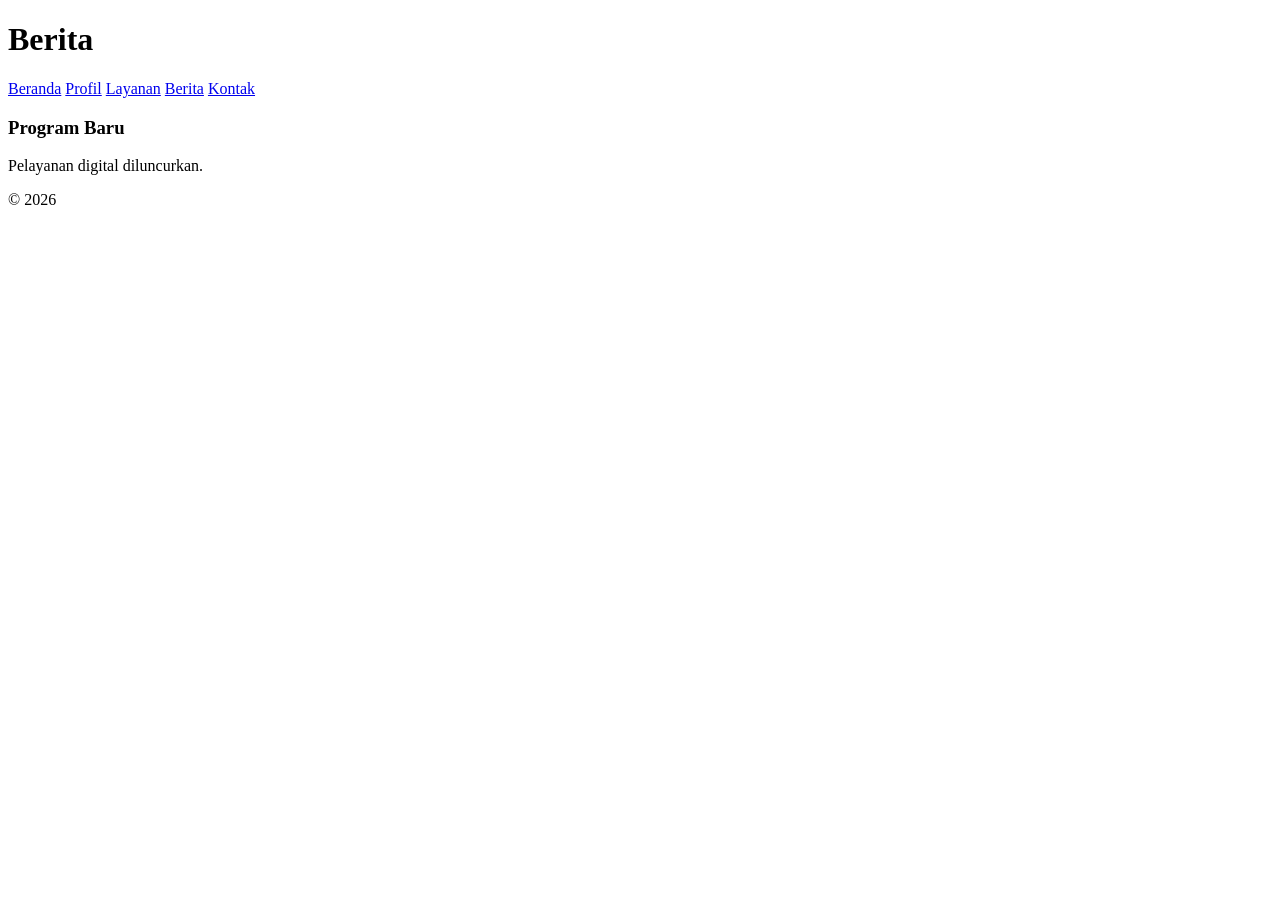
==== berita.html @ 05a396b4 "Add files via upload" ====
<!DOCTYPE html>
<html>
<head>
  <title>Berita</title>
  <link rel="stylesheet" href="css/style.css">
</head>
<body>

<header><h1>Berita</h1></header>

<nav>
  <a href="index.html">Beranda</a>
  <a href="profil.html">Profil</a>
  <a href="layanan.html">Layanan</a>
  <a href="berita.html">Berita</a>
  <a href="kontak.html">Kontak</a>
</nav>

<div class="container">
  <div class="card">
    <h3>Program Baru</h3>
    <p>Pelayanan digital diluncurkan.</p>
  </div>
</div>

<footer>© 2026</footer>

</body>
</html>
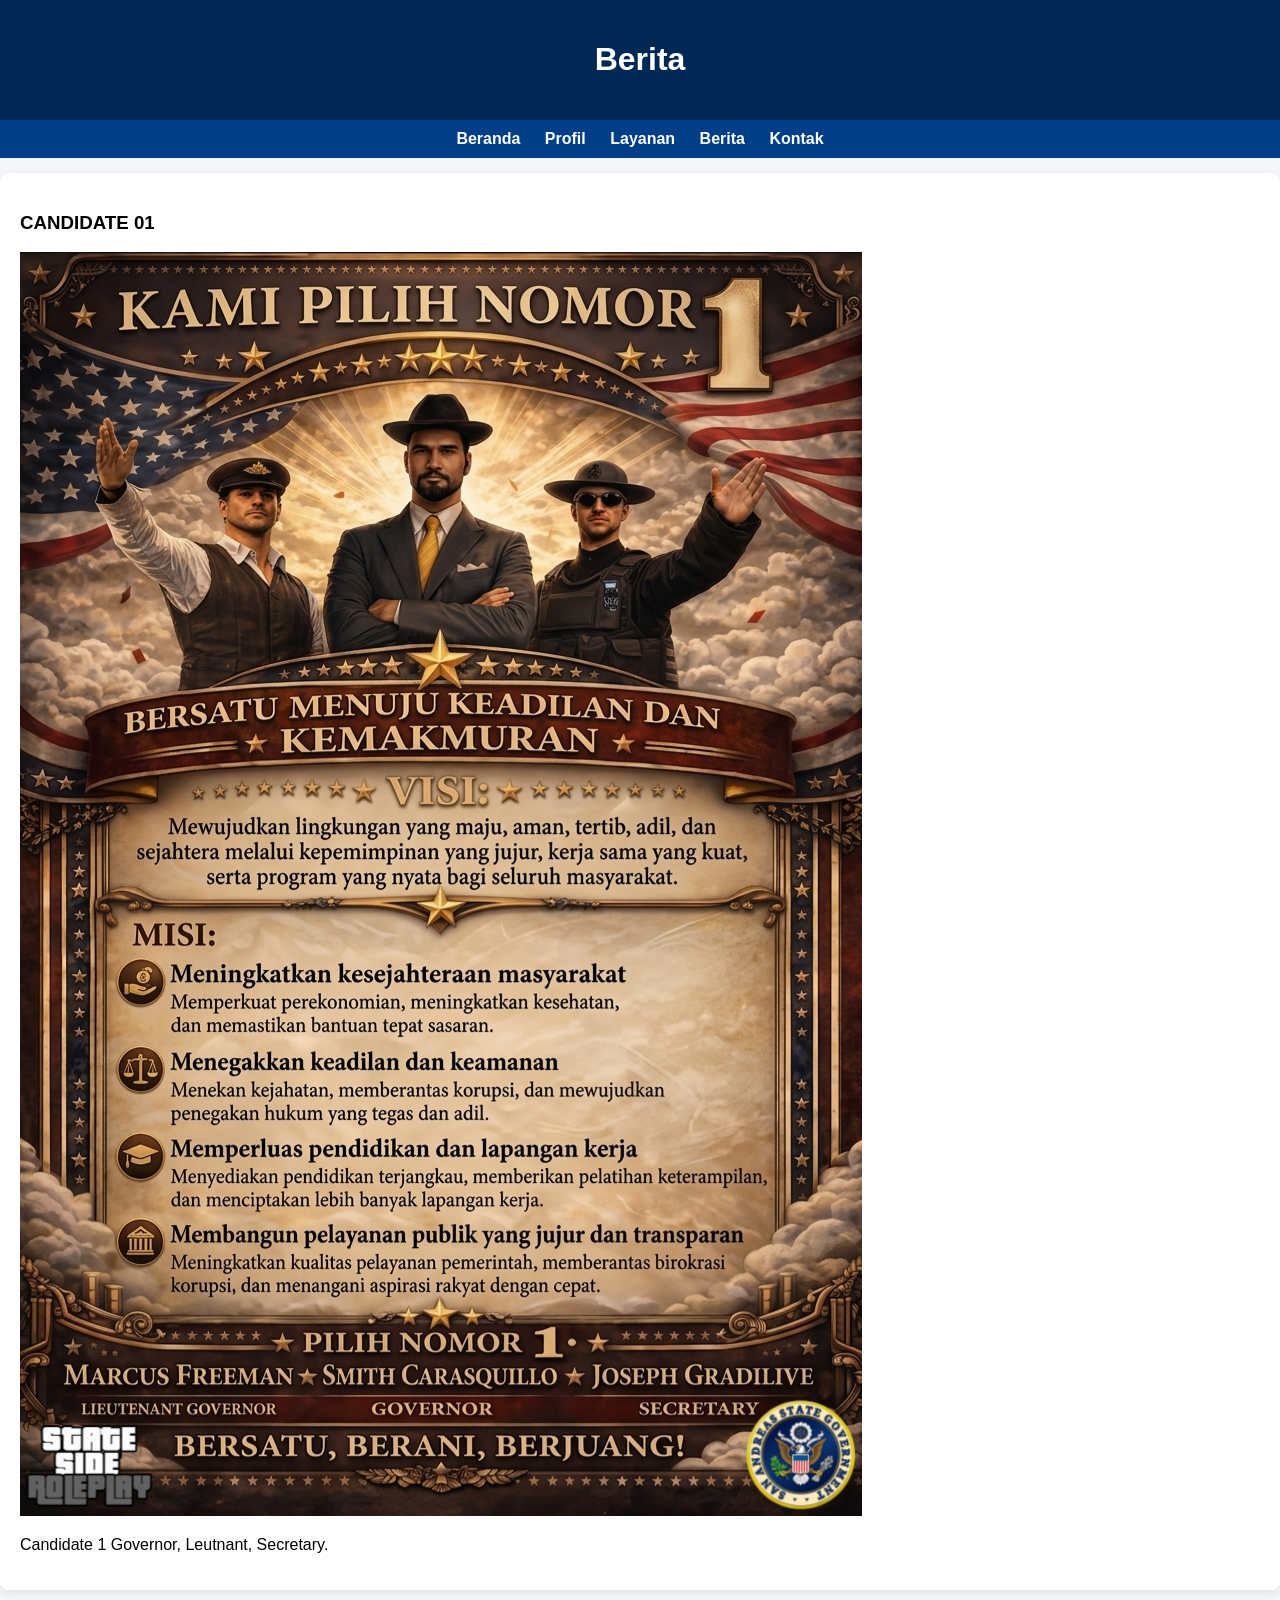
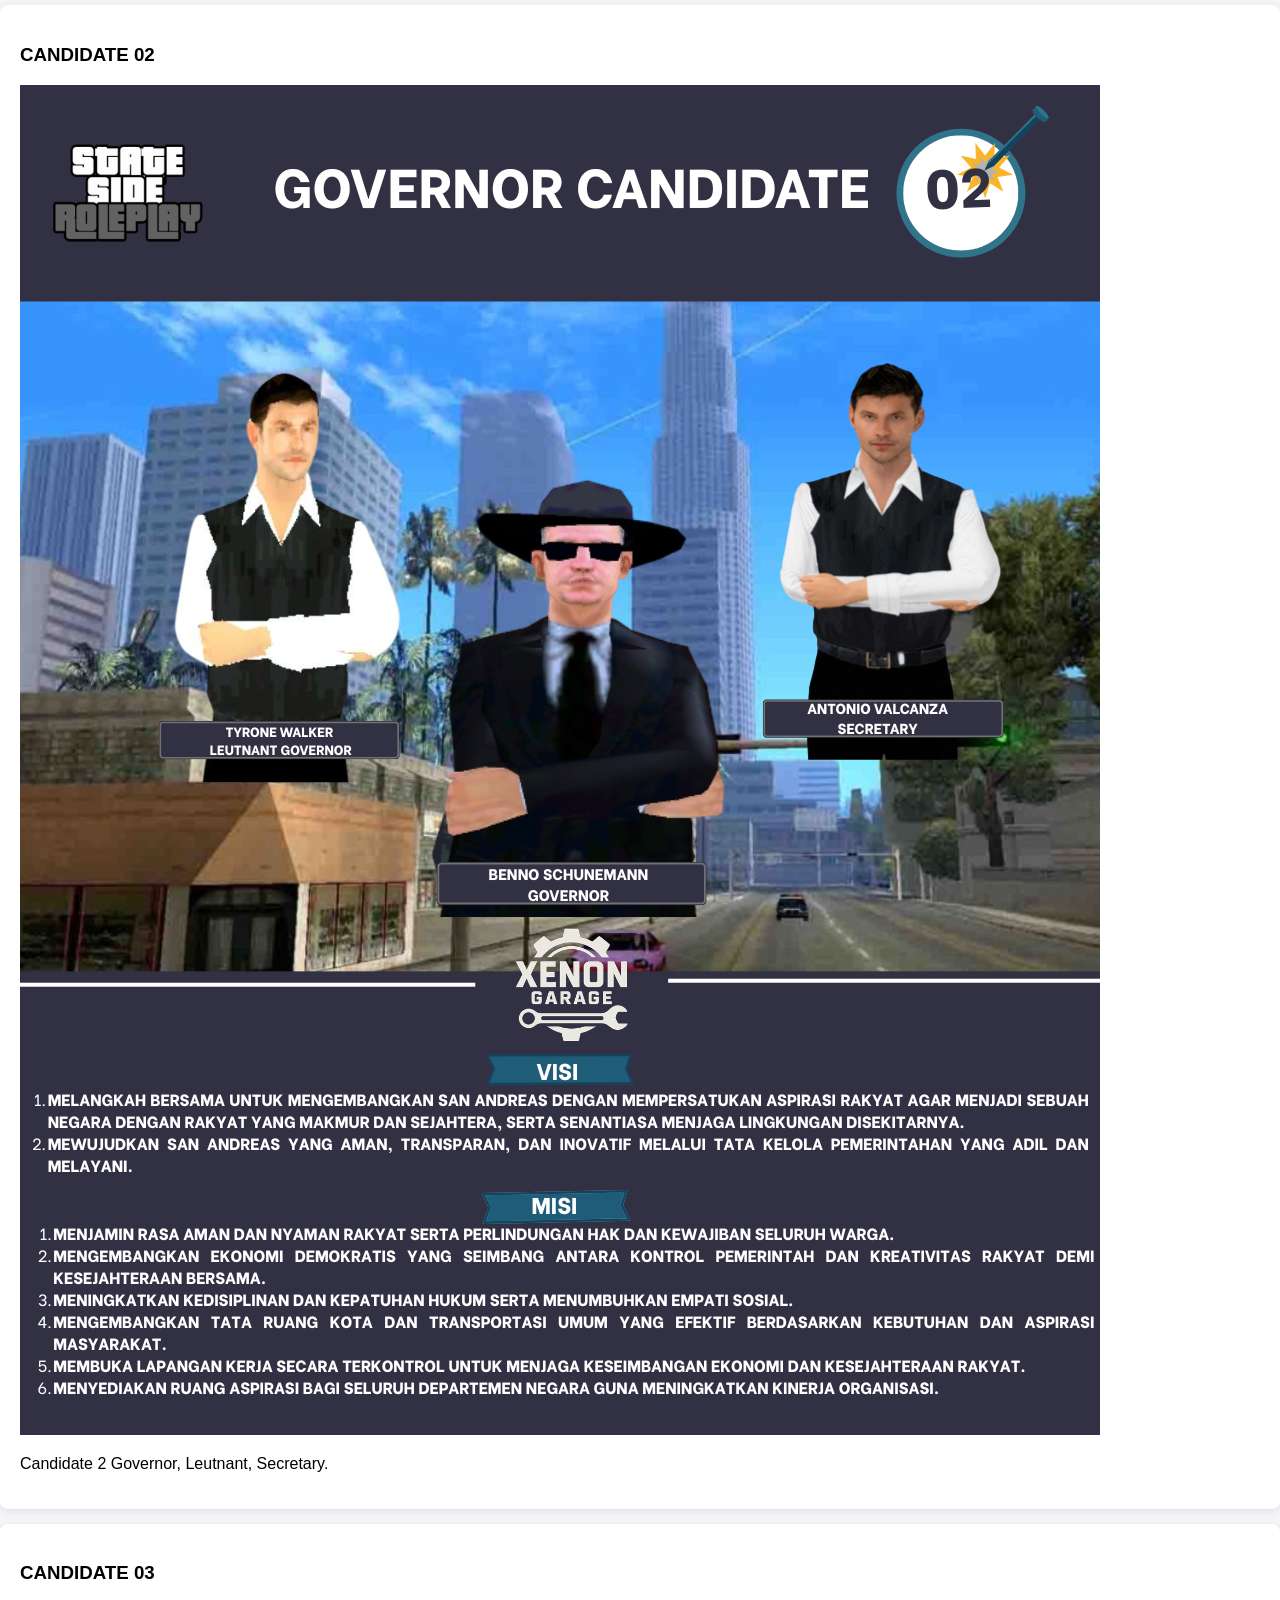
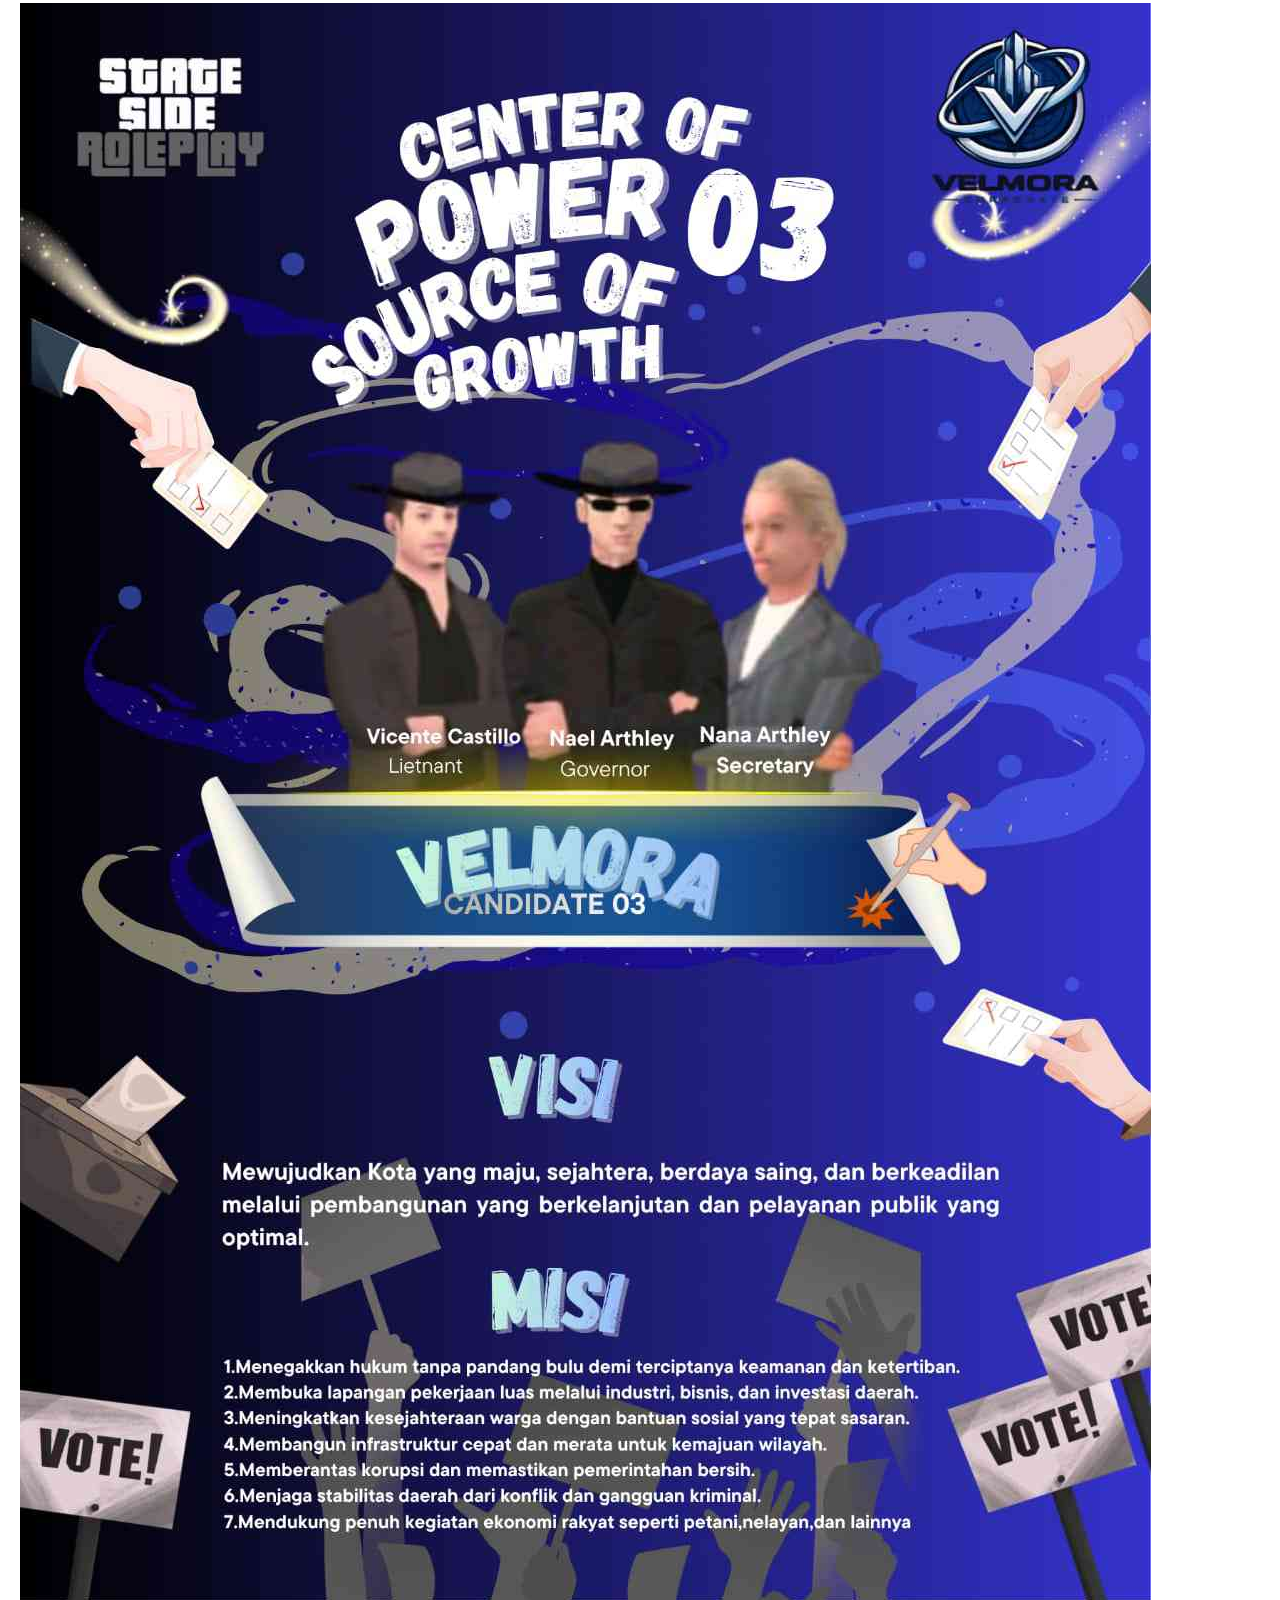
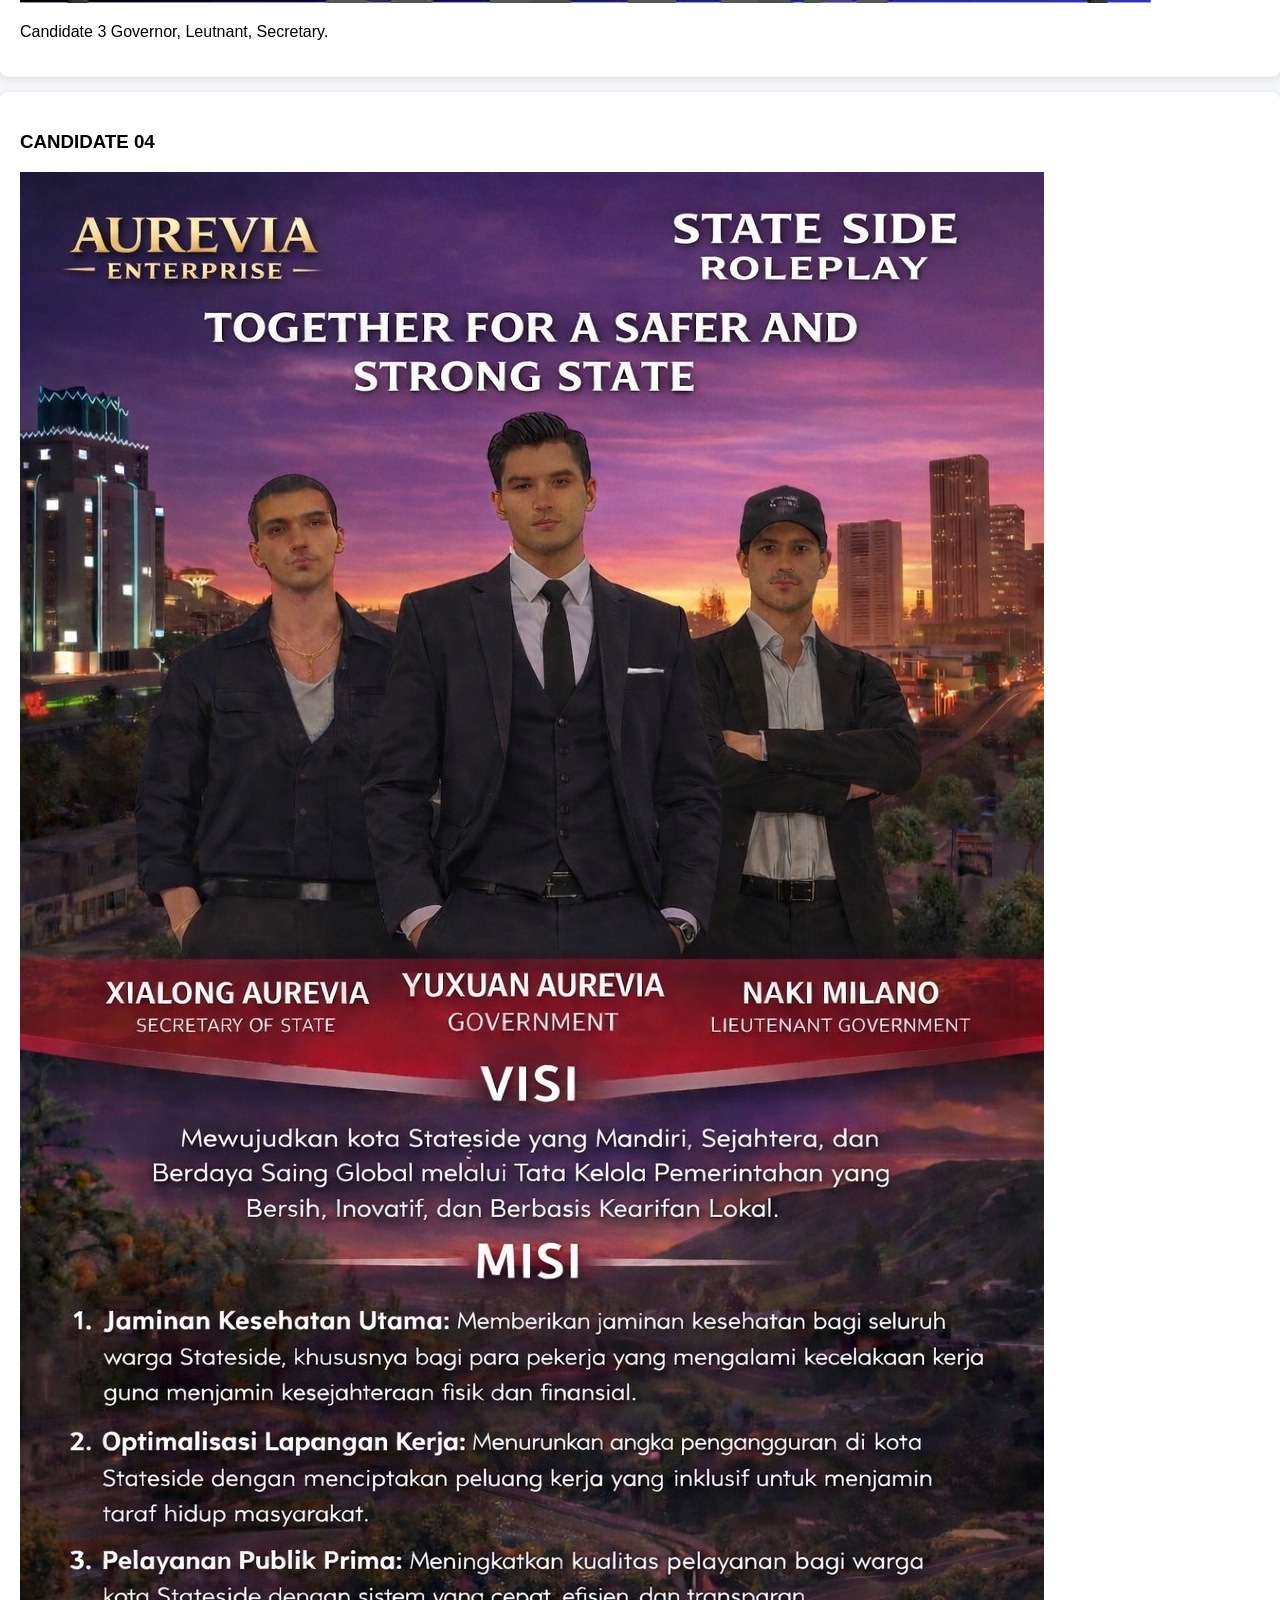
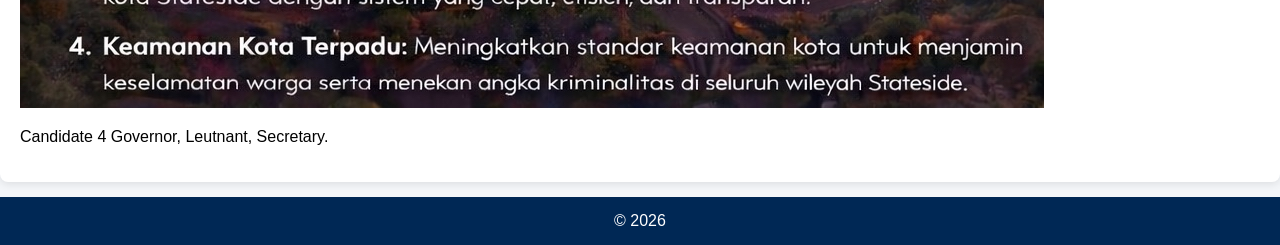
==== commit f6ef1b88: "Update berita.html" ====
--- a/berita.html
+++ b/berita.html
@@ -16,14 +16,31 @@
   <a href="kontak.html">Kontak</a>
 </nav>
 
-<div class="container">
-  <div class="card">
-    <h3>Program Baru</h3>
-    <p>Pelayanan digital diluncurkan.</p>
-  </div>
+<div class="card">
+  <h3>CANDIDATE 01</h3>
+  <img src="img/01.png" alt="CANDIDATE 01">
+  <p>Candidate 1 Governor, Leutnant, Secretary.</p>
+</div>
+
+<div class="card">
+  <h3>CANDIDATE 02</h3>
+  <img src="img/02.png" alt="CANDIDATE 02">
+  <p>Candidate 2 Governor, Leutnant, Secretary.</p>
+</div>
+
+<div class="card">
+  <h3>CANDIDATE 03</h3>
+  <img src="img/03.jpg" alt="CANDIDATE 03">
+  <p>Candidate 3 Governor, Leutnant, Secretary.</p>
+</div>
+
+<div class="card">
+  <h3>CANDIDATE 04</h3>
+  <img src="img/04.png" alt="CANDIDATE 02">
+  <p>Candidate 4 Governor, Leutnant, Secretary.</p>
 </div>
 
 <footer>© 2026</footer>
 
 </body>
-</html>+</html>
--- a/css/style.css
+++ b/css/style.css
@@ -0,0 +1,48 @@
+body {
+  margin: 0;
+  font-family: 'Segoe UI', sans-serif;
+  background: #f4f6f9;
+}
+
+header {
+  background: #002855;
+  color: white;
+  padding: 20px;
+  text-align: center;
+}
+
+nav {
+  background: #003f88;
+  padding: 10px;
+  text-align: center;
+}
+nav a {
+  color: white;
+  margin: 10px;
+  text-decoration: none;
+  font-weight: bold;
+}
+nav a:hover {
+  text-decoration: underline;
+}
+
+.container {
+  max-width: 1000px;
+  margin: auto;
+  padding: 20px;
+}
+
+.card {
+  background: white;
+  padding: 20px;
+  margin: 15px 0;
+  border-radius: 8px;
+  box-shadow: 0 2px 8px rgba(0,0,0,0.1);
+}
+
+footer {
+  background: #002855;
+  color: white;
+  text-align: center;
+  padding: 15px;
+  }
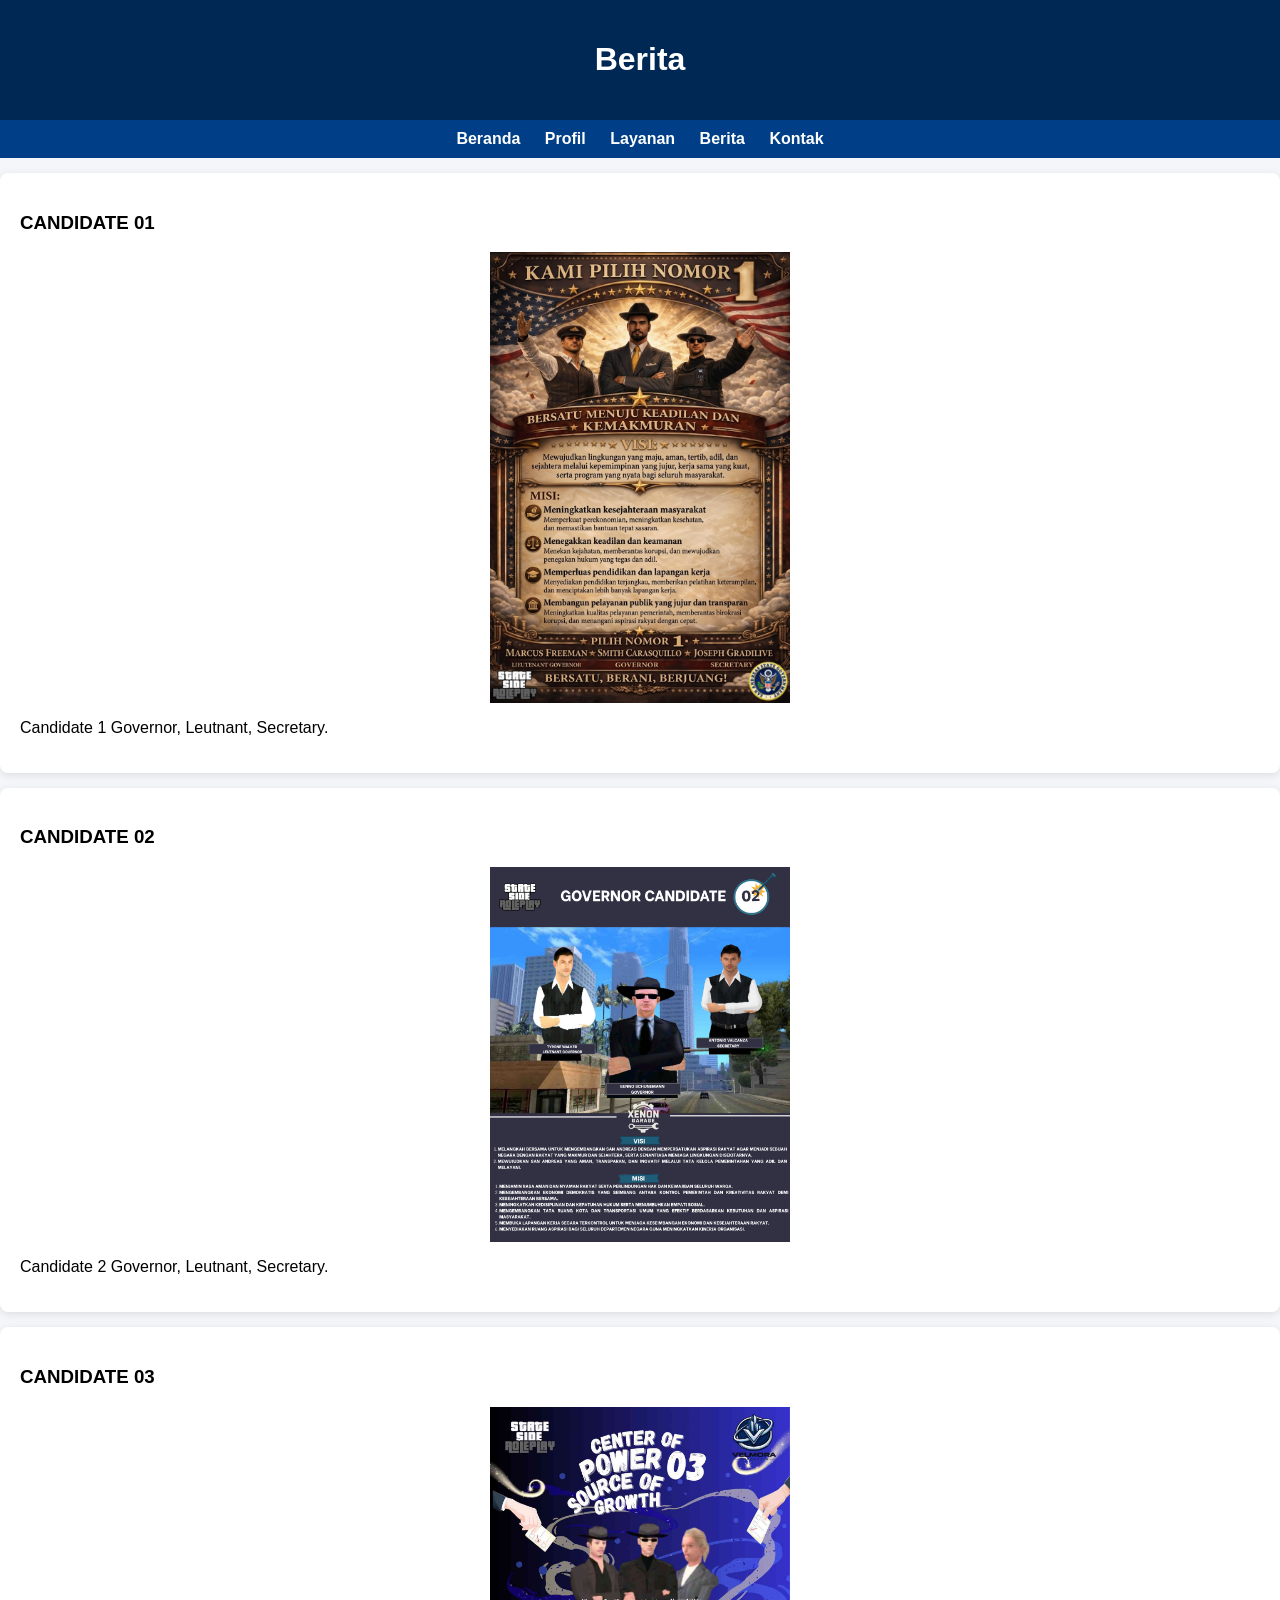
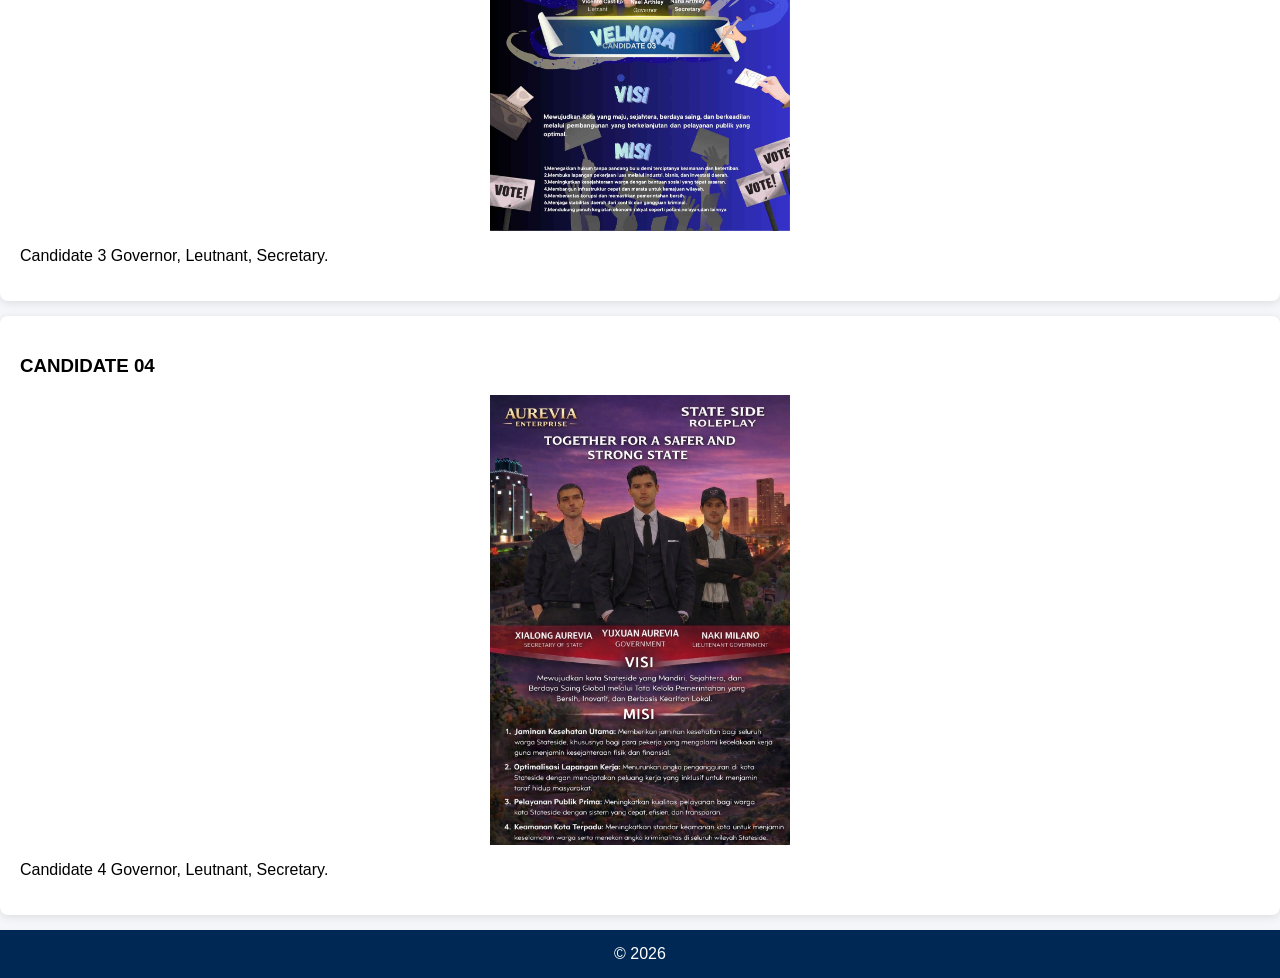
==== commit 5144011c: "Update berita.html file with new content" ====
--- a/berita.html
+++ b/berita.html
@@ -3,6 +3,15 @@
 <head>
   <title>Berita</title>
   <link rel="stylesheet" href="css/style.css">
+  <style>
+    .card img {
+      width: 100%;
+      max-width: 300px;
+      height: auto;
+      display: block;
+      margin: 0 auto;
+    }
+  </style>
 </head>
 <body>
 
@@ -18,29 +27,29 @@
 
 <div class="card">
   <h3>CANDIDATE 01</h3>
-  <img src="img/01.png" alt="CANDIDATE 01">
+  <img src="img/01.png" alt="CANDIDATE 01" width="300" height="auto">
   <p>Candidate 1 Governor, Leutnant, Secretary.</p>
 </div>
 
 <div class="card">
   <h3>CANDIDATE 02</h3>
-  <img src="img/02.png" alt="CANDIDATE 02">
+  <img src="img/02.png" alt="CANDIDATE 02" width="300" height="auto">
   <p>Candidate 2 Governor, Leutnant, Secretary.</p>
 </div>
 
 <div class="card">
   <h3>CANDIDATE 03</h3>
-  <img src="img/03.jpg" alt="CANDIDATE 03">
+  <img src="img/03.jpg" alt="CANDIDATE 03" width="300" height="auto">
   <p>Candidate 3 Governor, Leutnant, Secretary.</p>
 </div>
 
 <div class="card">
   <h3>CANDIDATE 04</h3>
-  <img src="img/04.png" alt="CANDIDATE 02">
+  <img src="img/04.png" alt="CANDIDATE 02" width="300" height="auto">
   <p>Candidate 4 Governor, Leutnant, Secretary.</p>
 </div>
 
 <footer>© 2026</footer>
 
 </body>
-</html>
+</html>
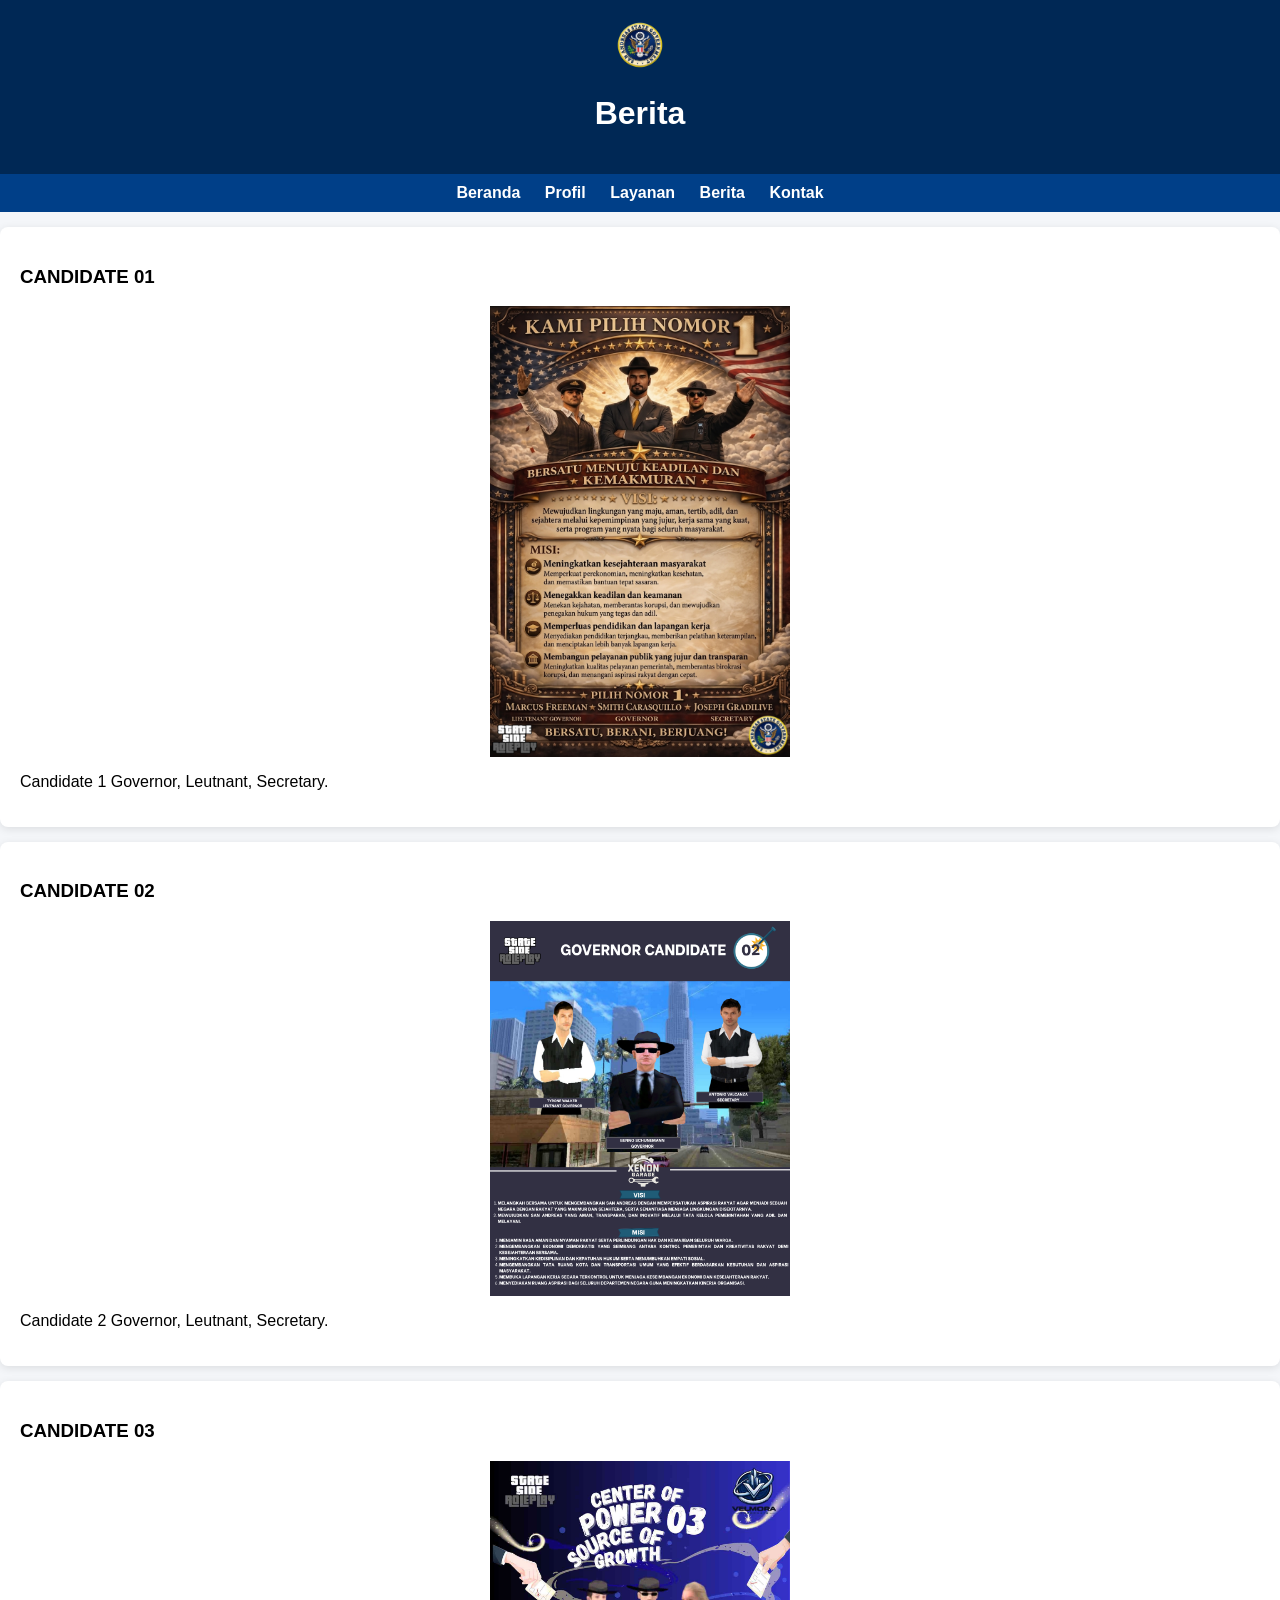
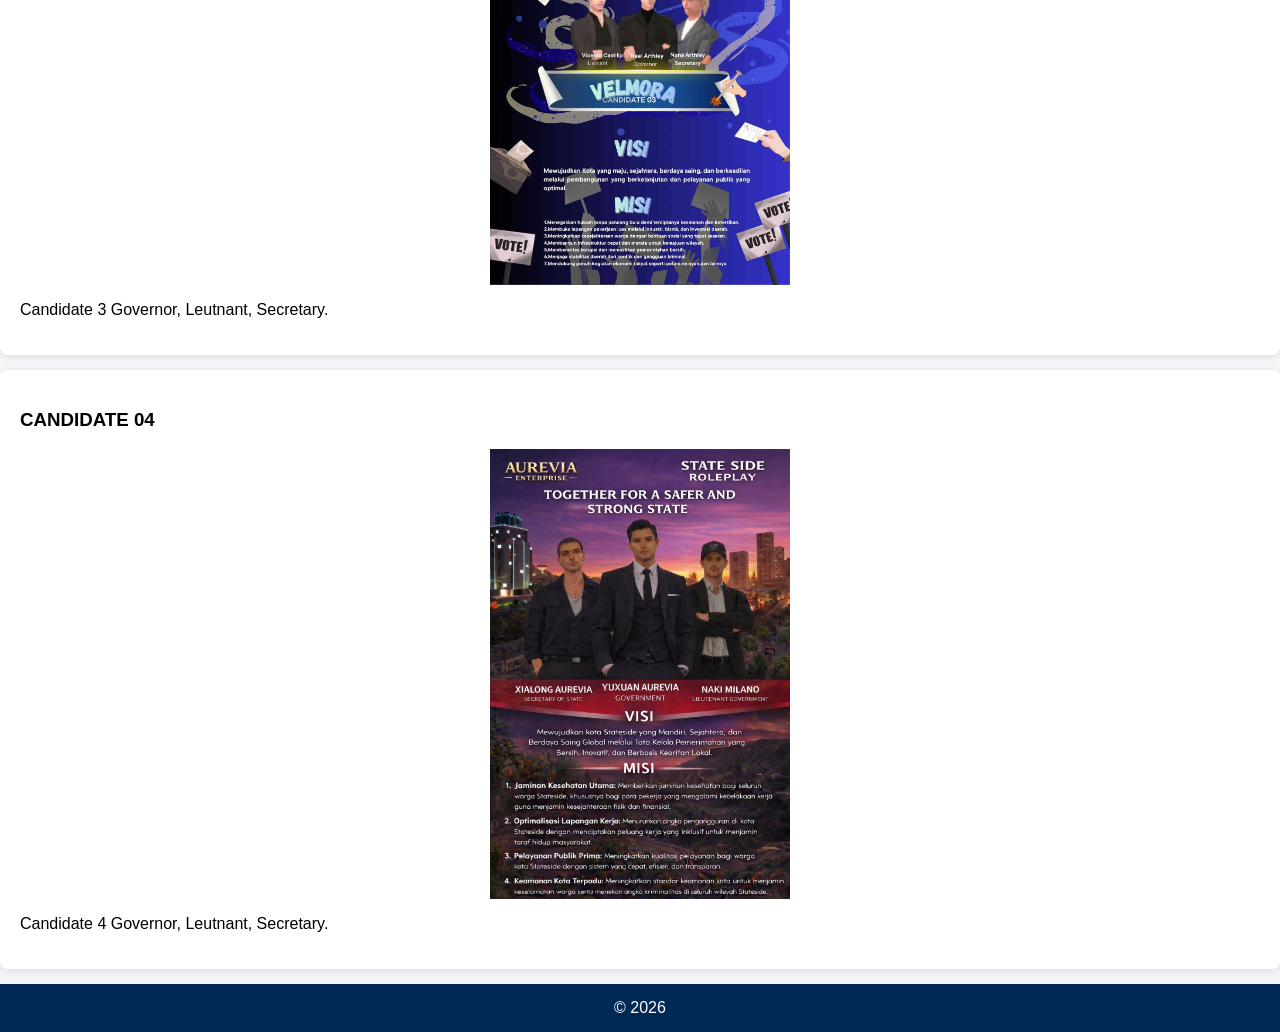
==== commit 32d35104: "Update berita.html" ====
--- a/berita.html
+++ b/berita.html
@@ -15,7 +15,7 @@
 </head>
 <body>
 
-<header><h1>Berita</h1></header>
+<header><img src="img/San Andreas State Government.png" alt="STATE GOVERNMENT" width="50" height="auto"><h1>Berita</h1></header>
 
 <nav>
   <a href="index.html">Beranda</a>
@@ -52,4 +52,4 @@
 <footer>© 2026</footer>
 
 </body>
-</html>+</html>
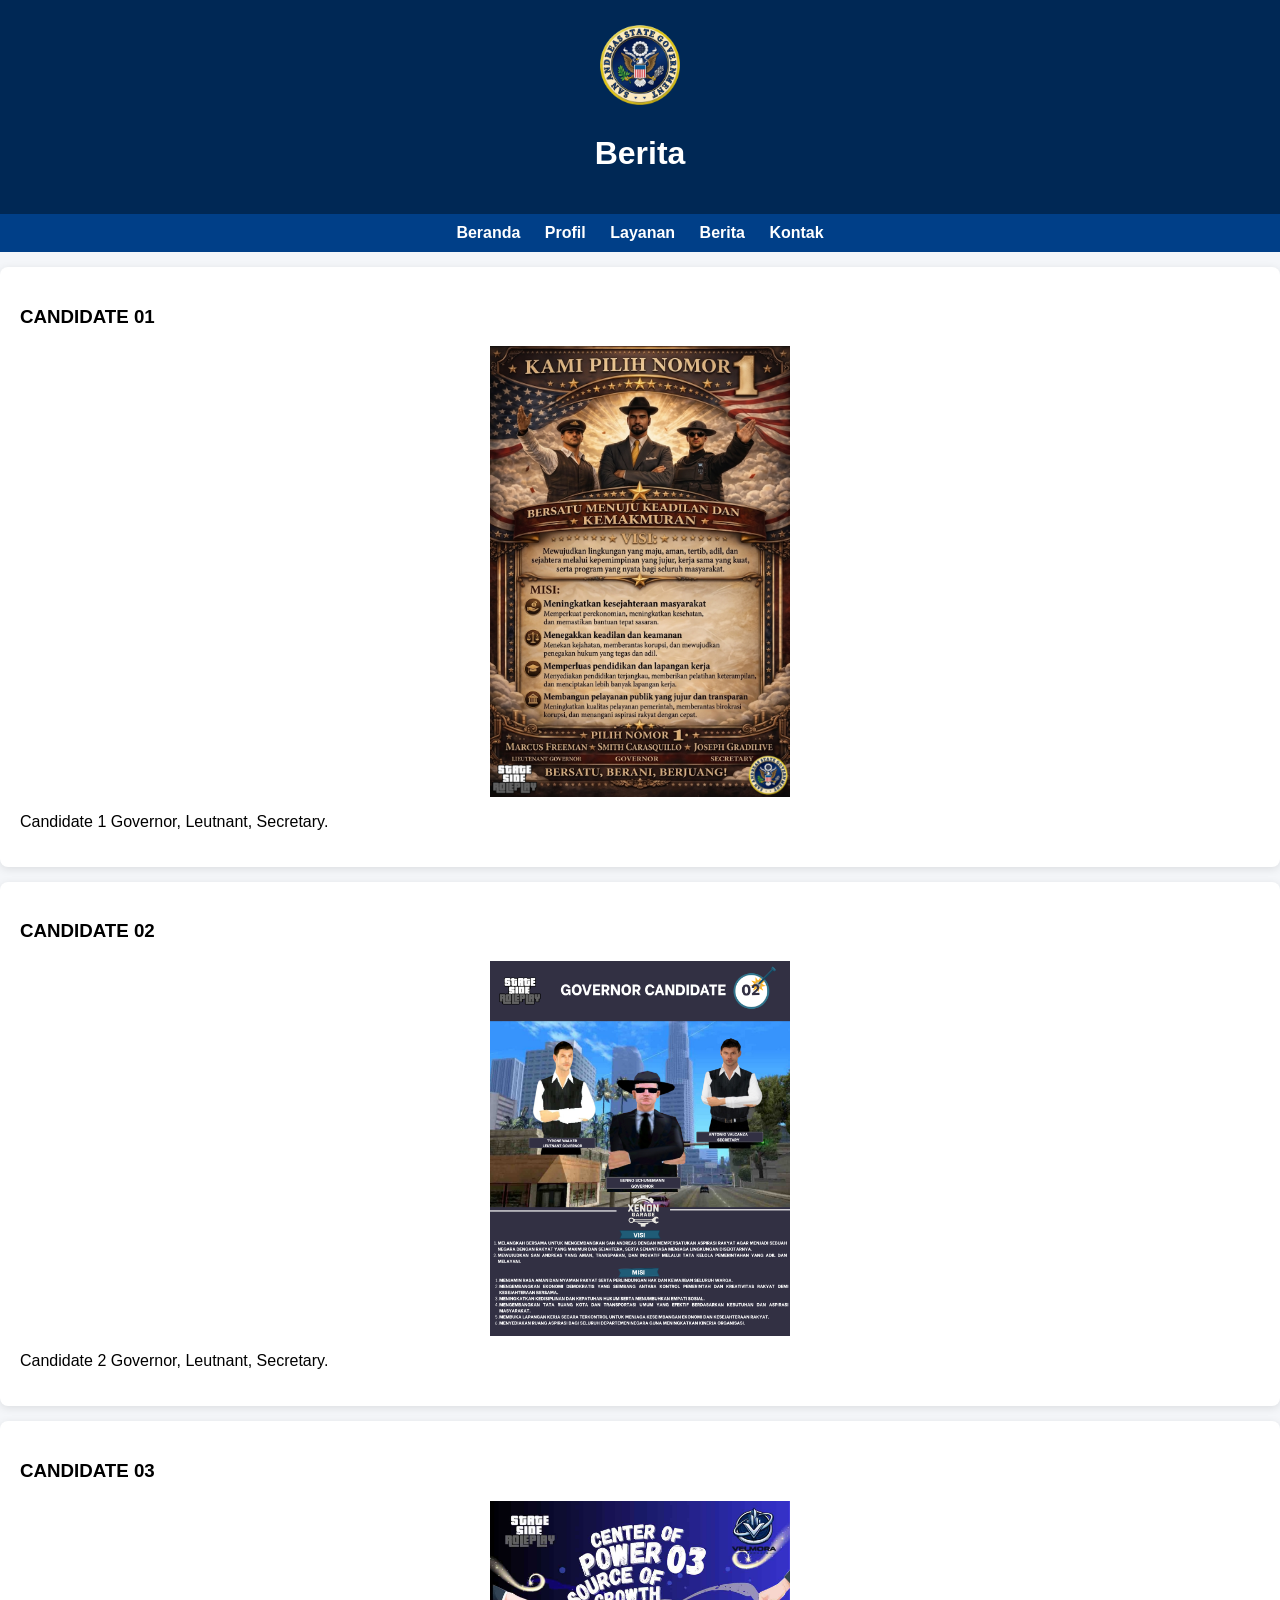
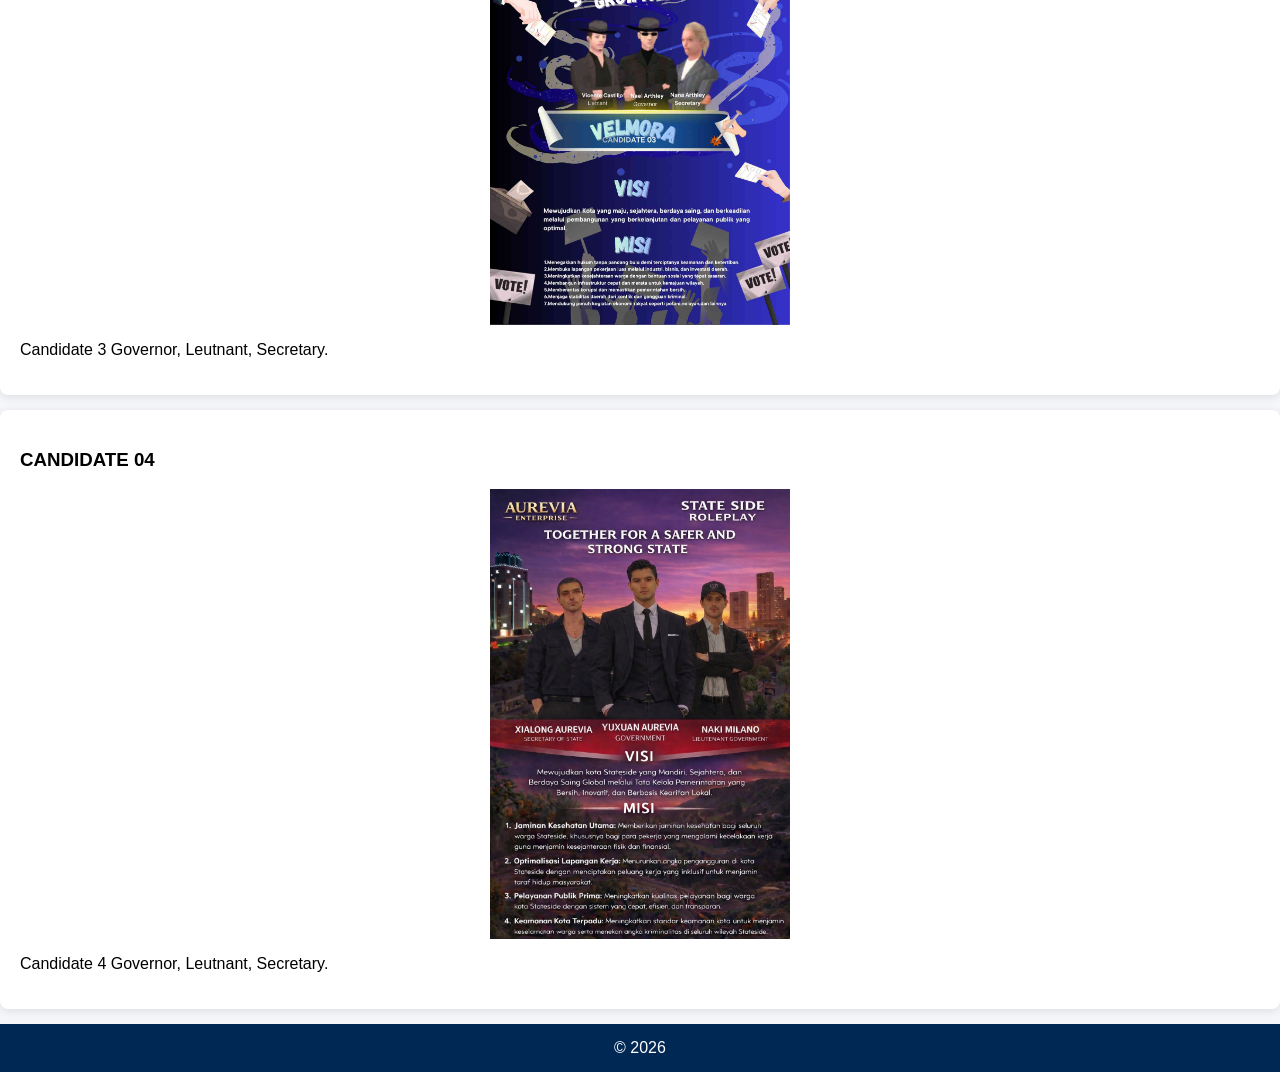
==== commit b95bdd86: "Increase header image width in berita.html" ====
--- a/berita.html
+++ b/berita.html
@@ -15,7 +15,7 @@
 </head>
 <body>
 
-<header><img src="img/San Andreas State Government.png" alt="STATE GOVERNMENT" width="50" height="auto"><h1>Berita</h1></header>
+<header><img src="img/San Andreas State Government.png" alt="STATE GOVERNMENT" width="90" height="auto"><h1>Berita</h1></header>
 
 <nav>
   <a href="index.html">Beranda</a>
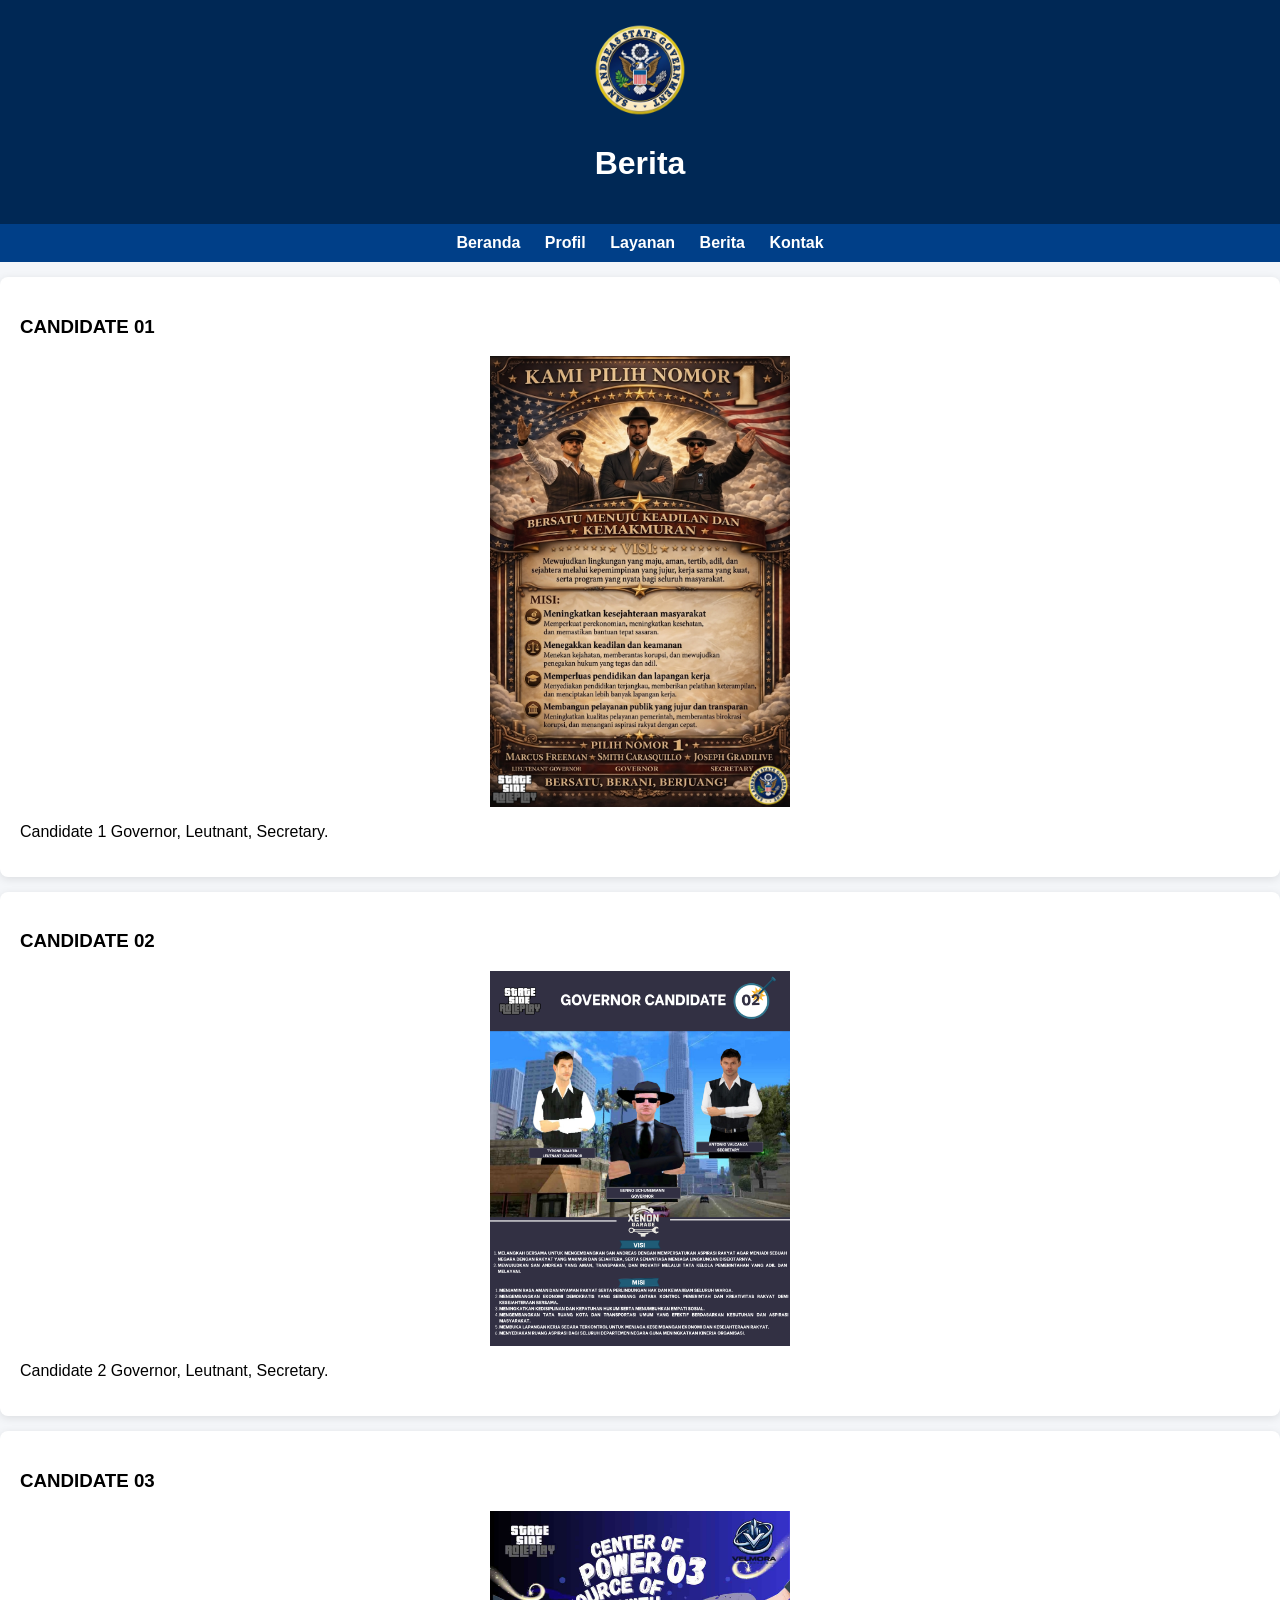
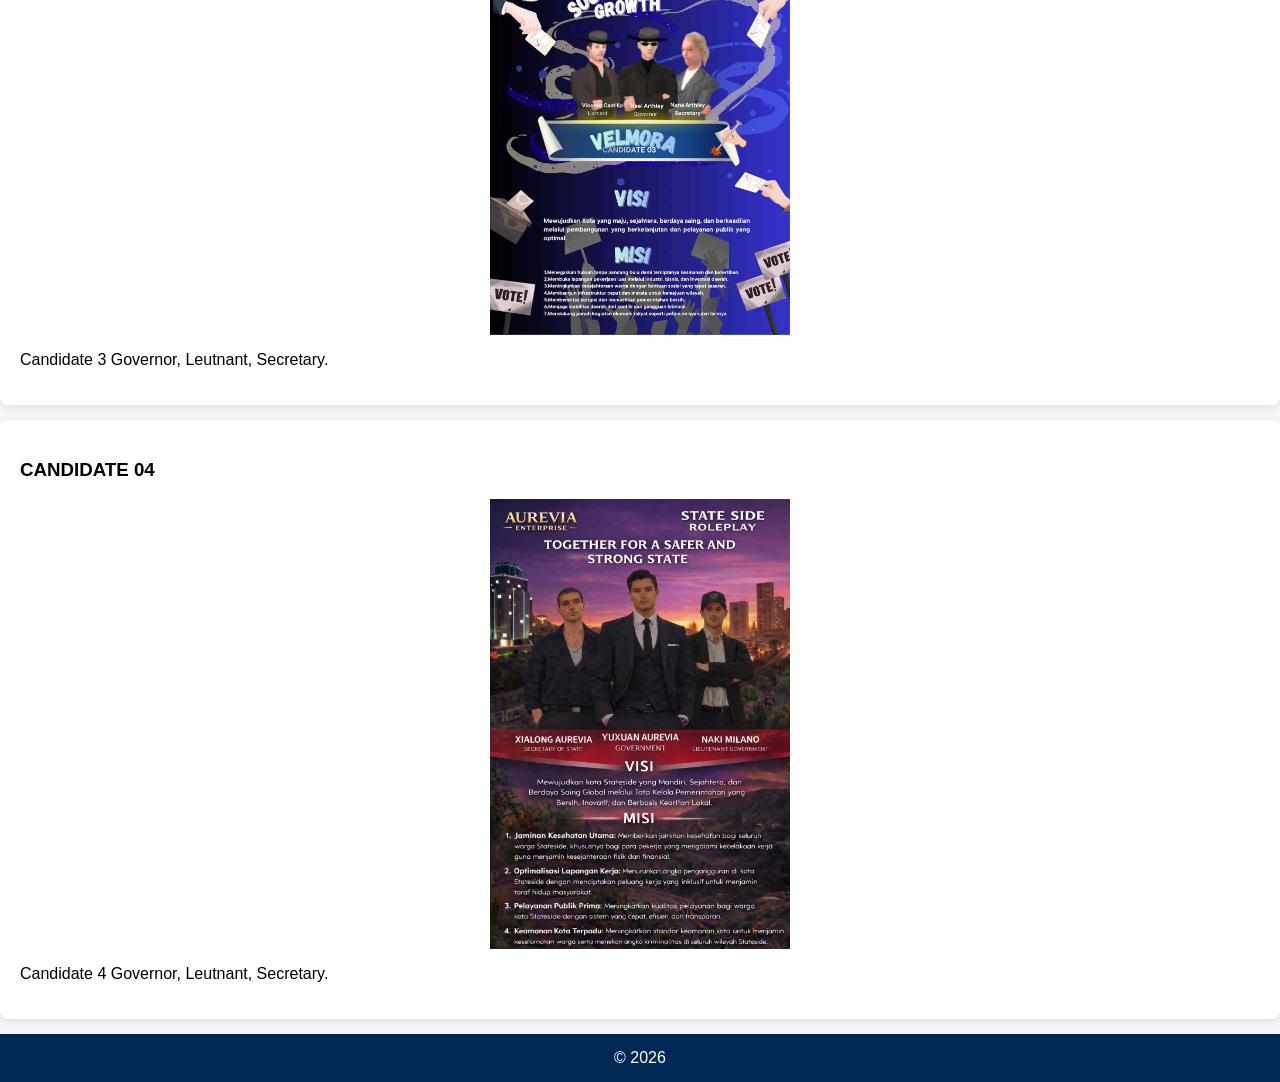
==== commit 3ecf93ee: "Update berita.html" ====
--- a/berita.html
+++ b/berita.html
@@ -15,7 +15,7 @@
 </head>
 <body>
 
-<header><img src="img/San Andreas State Government.png" alt="STATE GOVERNMENT" width="90" height="auto"><h1>Berita</h1></header>
+<header><img src="img/San Andreas State Government.png" alt="STATE GOVERNMENT" width="100" height="auto"><h1>Berita</h1></header>
 
 <nav>
   <a href="index.html">Beranda</a>
